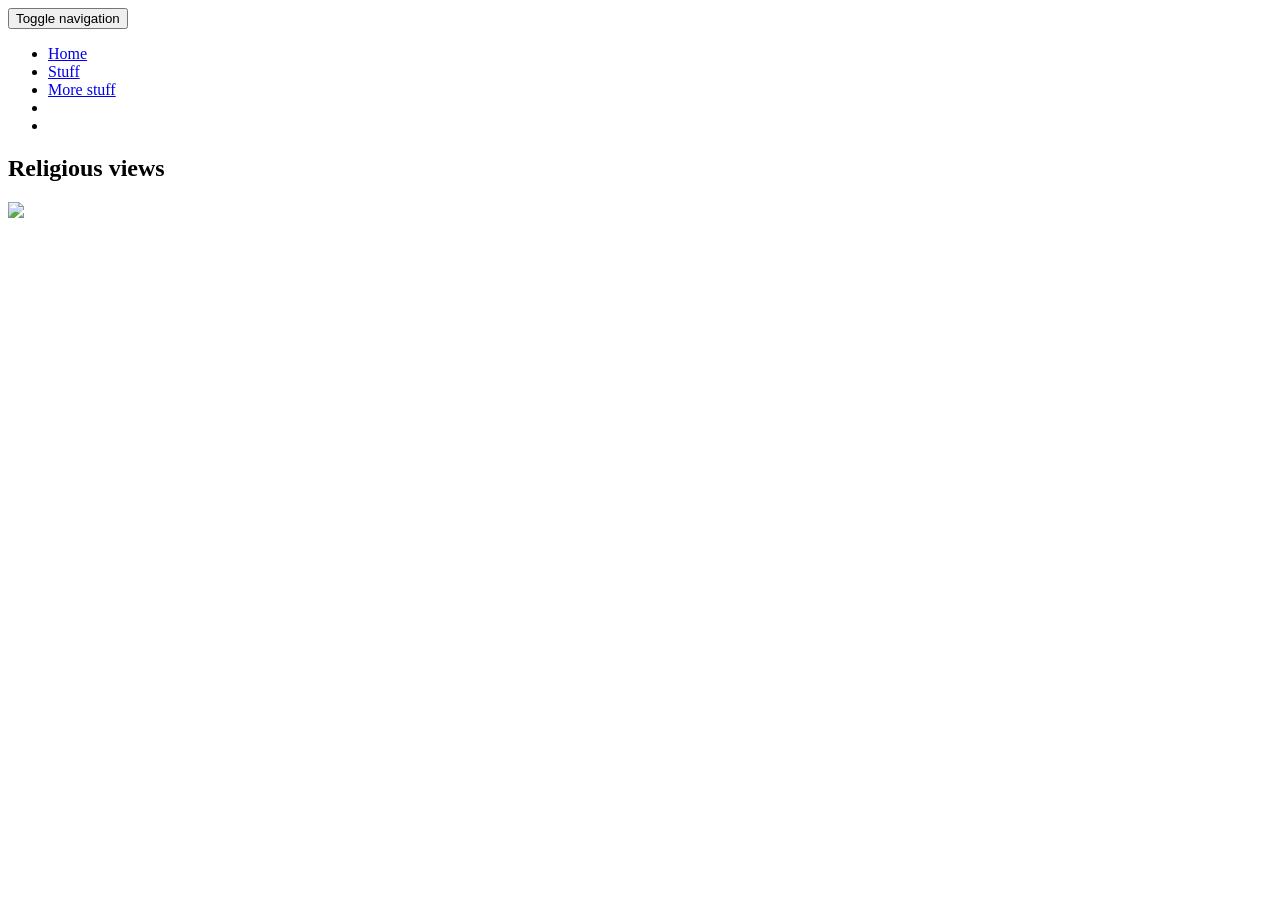
==== religion.html @ 89809159 "k" ====
<!DOCTYPE html>
<html data-bs-theme="light" lang="en">

<head>
    <meta charset="utf-8">
    <meta name="viewport" content="width=device-width, initial-scale=1.0, shrink-to-fit=no">
    <title>Pricing - Brand</title>
    <link rel="stylesheet" href="assets/bootstrap/css/bootstrap.min.css">
    <link rel="stylesheet" href="https://fonts.googleapis.com/css?family=Inter:300italic,400italic,600italic,700italic,800italic,400,300,600,700,800&amp;display=swap">
</head>

<body>
    <nav class="navbar navbar-expand-md sticky-top py-3 navbar-dark" id="mainNav">
        <div class="container"><a class="navbar-brand d-flex align-items-center" href="/"></a><button data-bs-toggle="collapse" class="navbar-toggler" data-bs-target="#navcol-1"><span class="visually-hidden">Toggle navigation</span><span class="navbar-toggler-icon"></span></button>
            <div class="collapse navbar-collapse" id="navcol-1">
                <ul class="navbar-nav mx-auto">
                    <li class="nav-item"><a class="nav-link" href="#Home" data-bs-target="#Home">Home</a></li>
                    <li class="nav-item"><a class="nav-link active" href="#about4">Stuff</a>

<script src="https://code.jquery.com/jquery-3.6.0.min.js"></script>
<script>
  $(function() {
    $('a[href^="#"]').on('click', function(e) {
      e.preventDefault();
      var target = $($(this).attr('href'));
      var offset = target.offset().top - 100; // Adjust this value as needed
      $('html, body').animate({ scrollTop: offset }, 1000, 'linear'); // Change the duration to adjust the scroll speed
    });
  });
</script>


</li>
                    <li class="nav-item"><a class="nav-link active" href="#about2" data-bs-toggle="Section">More stuff</a></li>
                    <li class="nav-item"></li>
                    <li class="nav-item"></li>
                </ul>
            </div>
        </div>
    </nav>
    <section class="py-5">
        <div class="container py-5">
            <div class="row mb-5">
                <div class="col-md-8 col-xl-6 text-center mx-auto">
                    <h2 class="fw-bold">Religious views</h2>
                    <p class="text-muted"><img src="assets/img/clipboard-image-1.png" style="width: 433px;"><br><br><span style="color: rgb(255, 255, 255);">Before I even start, I throw lots of shade to certain religions based on personal experience, studies, history, holy books and current practitioners of said religions. I in NO WAY SHAPE OR FORM MEAN TO OFFEND ANYONE and being part of these religions don't make you guilty of the things people did or do in its name, that said... lets begin.</span><br><br><span style="color: rgb(255, 255, 255); background-color: rgba(45, 44, 56, 0);">Born into a catholic family, I didn't have much choice but to participate in religious events, enrol on a catholic school and generally just live the default catholic life.</span><br><br><span style="color: rgb(255, 255, 255); background-color: rgba(45, 44, 56, 0);">However, I always knew it wasn't for me, at least ever since I had enough braincells to think for myself and question things, not to mention how as a kid when I learned about how christianity expanded in history class, I legit kept asking myself why would people still practice a religion that grew by forcing people to convert and murdered, raped, colonized, etc... all in the name of their God, like hell, I'm panamanian, christianity reached us through the spaniards who colonized us and did all sorts of atrocities&nbsp;here, the same as with the rest of Latin America.</span><br><br><span style="color: rgb(255, 255, 255); background-color: rgba(45, 44, 56, 0);">Soon enough I got into theology, read soooo much about christianity and even more about other religions.&nbsp;After hoping around, judaism clicked with me, specifically reform judaism and conservative judaism, but to not make the tale long, even after going as far as learning a fair share of hebrew and stufying judaism on and of for around 3-4 years, I eventually realized that although current judaism can be quite progressive and uphold the same valued I already had, the atrocities stated in the Torah/Old testament were still there. From saying that if a man rapes a woman, he is obligated marry her and cant divorce her (Deuteronomy 22:28-29) to the approval of slavery in many verses like for example in&nbsp;Exodus 21:7-11, I was sure that despite me liking the jewish way of life, current values, traditions and so much more, this was a huge deal breaker and I didnt want anything to do with this.</span><br><br><span style="color: rgb(255, 255, 255);">Religion is... complicated, it isn't&nbsp;inheritely bad but all throughout history and unsurprisingly even to this day, so much pain and suffering is caused by it. But to be fair its normally islam and christianity that "stain" the general view of religion, since these 2 are the ones that expanded by force and caused wars, a lot of minor religions dont have a violent history but are still put in the same bag.</span><br><br><span style="color: rgb(255, 255, 255);">A "funny" example I always take with me is that in Islam, similar to the other Abrahamic&nbsp;religions, homosexuality is considered a sin, and to this day LGBT+ individuals have to fear for their lives in muslim countries due to laws that would get them a prison or death sentence just for existing... Ah, but prophet Muhammad had 12 wifes, one of which was a child he married when she was just 6 years old and he was 53. So really, I now ask you dear reader... in what world does it make sense to practice a religion where the most important figure married a literal child whilst also saying that 2 consenting adults getting together is wrong and should be punished...? I think even the most homophobic, ignorant and bigoted person on this planet can agree that pedophilia is 100 times "worse" than homosexuality.&nbsp;</span><br><br><span style="color: rgb(255, 255, 255);">Anyways, what about currently? Well... I'm&nbsp;a proud agnostic theist that still loves theology and has no plans on coming near organized religion ever again! I deeply believe that some sort of higher power exists or existed, even if they just created the first atom and&nbsp;disappeared.</span><br><br></p>
                </div>
            </div>
        </div>
    </section>
    <footer class="bg-dark"></footer>
    <script src="assets/bootstrap/js/bootstrap.min.js"></script>
    <script src="assets/js/bs-init.js"></script>
    <script src="assets/js/bold-and-dark.js"></script>
    <script src="assets/js/Scroll-To-scroll-down.js"></script>
</body>

</html>
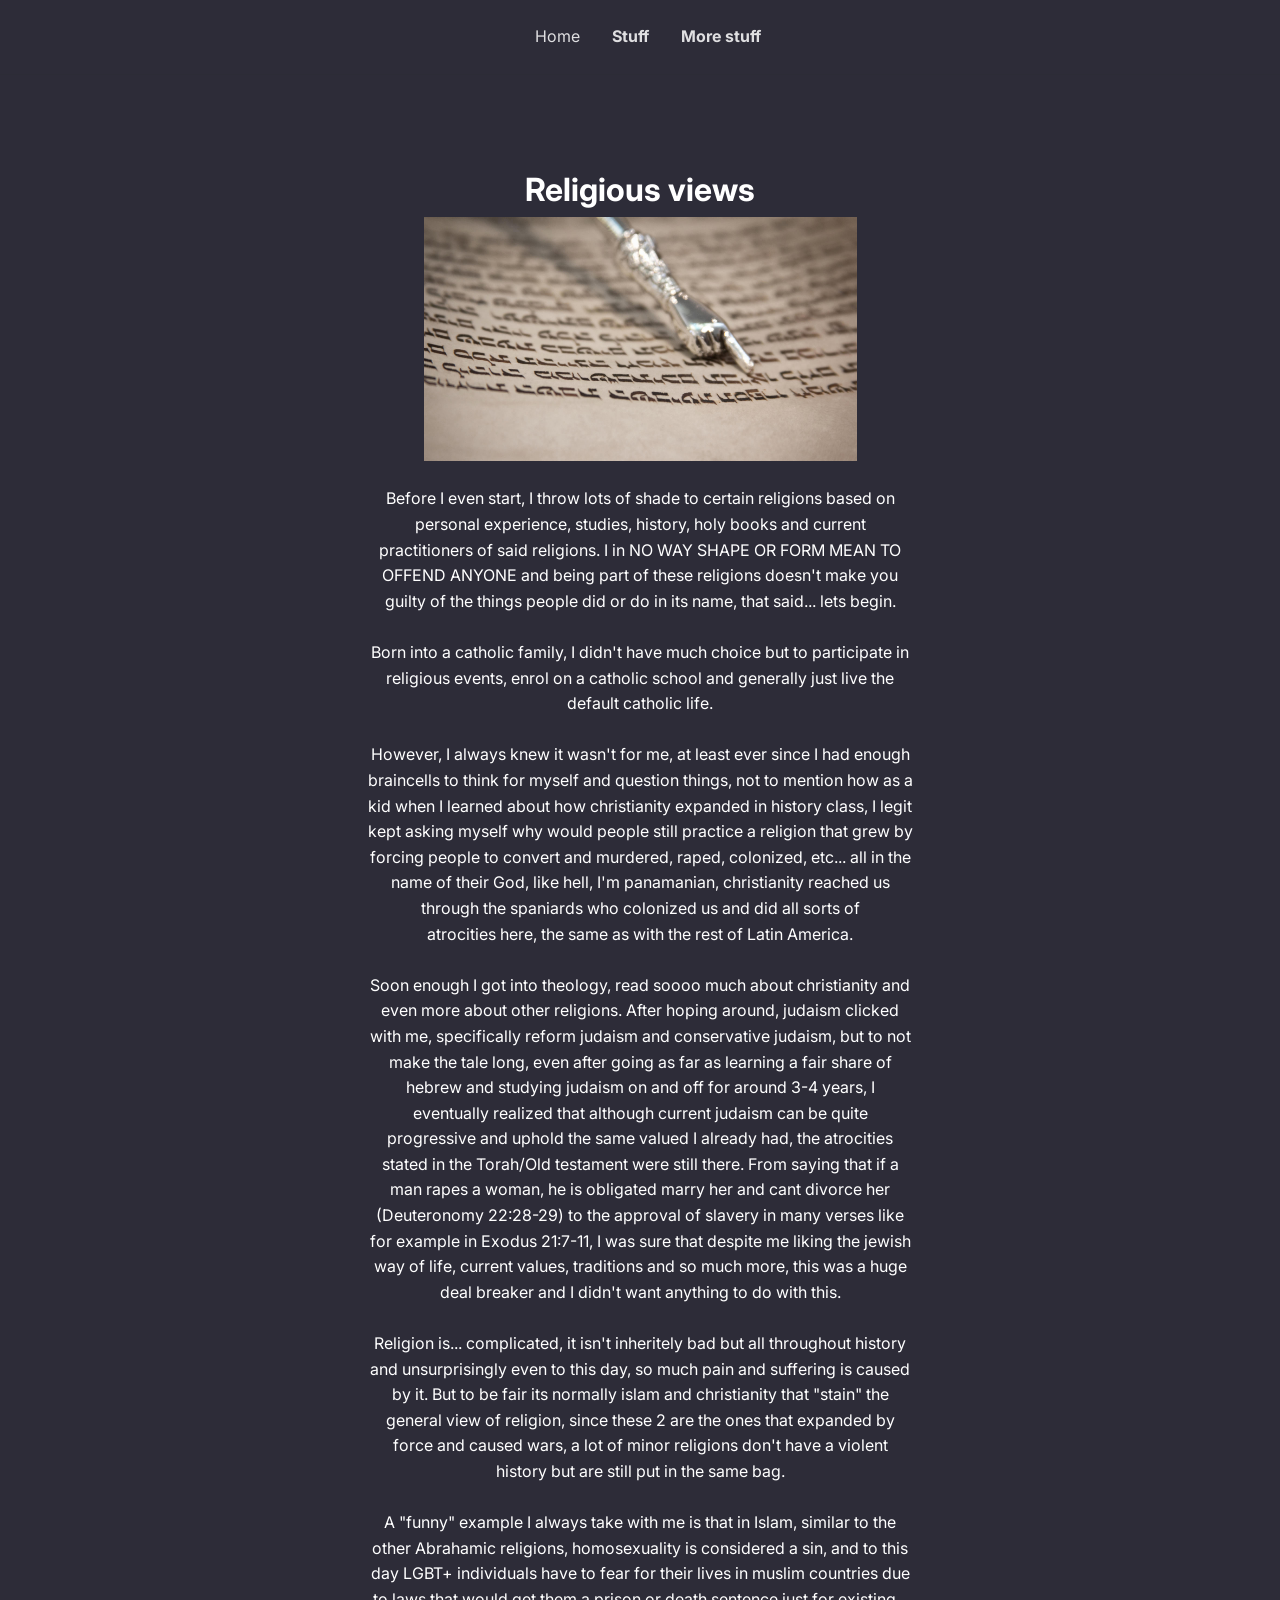
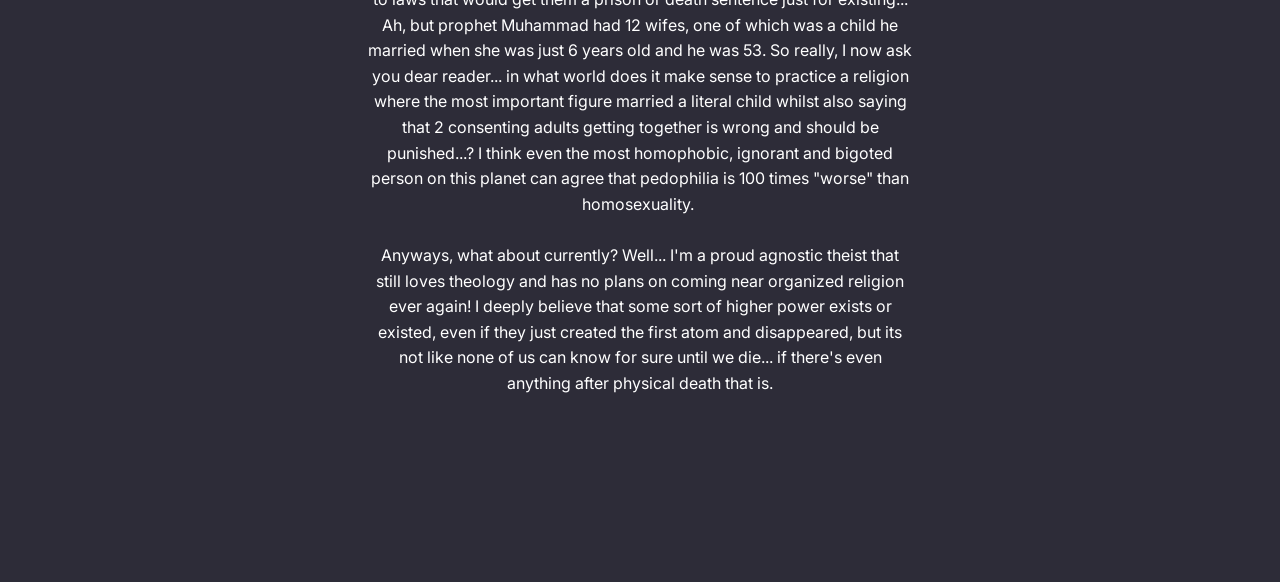
==== commit 9d8f00de: "lll" ====
--- a/religion.html
+++ b/religion.html
@@ -43,7 +43,7 @@
             <div class="row mb-5">
                 <div class="col-md-8 col-xl-6 text-center mx-auto">
                     <h2 class="fw-bold">Religious views</h2>
-                    <p class="text-muted"><img src="assets/img/clipboard-image-1.png" style="width: 433px;"><br><br><span style="color: rgb(255, 255, 255);">Before I even start, I throw lots of shade to certain religions based on personal experience, studies, history, holy books and current practitioners of said religions. I in NO WAY SHAPE OR FORM MEAN TO OFFEND ANYONE and being part of these religions don't make you guilty of the things people did or do in its name, that said... lets begin.</span><br><br><span style="color: rgb(255, 255, 255); background-color: rgba(45, 44, 56, 0);">Born into a catholic family, I didn't have much choice but to participate in religious events, enrol on a catholic school and generally just live the default catholic life.</span><br><br><span style="color: rgb(255, 255, 255); background-color: rgba(45, 44, 56, 0);">However, I always knew it wasn't for me, at least ever since I had enough braincells to think for myself and question things, not to mention how as a kid when I learned about how christianity expanded in history class, I legit kept asking myself why would people still practice a religion that grew by forcing people to convert and murdered, raped, colonized, etc... all in the name of their God, like hell, I'm panamanian, christianity reached us through the spaniards who colonized us and did all sorts of atrocities&nbsp;here, the same as with the rest of Latin America.</span><br><br><span style="color: rgb(255, 255, 255); background-color: rgba(45, 44, 56, 0);">Soon enough I got into theology, read soooo much about christianity and even more about other religions.&nbsp;After hoping around, judaism clicked with me, specifically reform judaism and conservative judaism, but to not make the tale long, even after going as far as learning a fair share of hebrew and stufying judaism on and of for around 3-4 years, I eventually realized that although current judaism can be quite progressive and uphold the same valued I already had, the atrocities stated in the Torah/Old testament were still there. From saying that if a man rapes a woman, he is obligated marry her and cant divorce her (Deuteronomy 22:28-29) to the approval of slavery in many verses like for example in&nbsp;Exodus 21:7-11, I was sure that despite me liking the jewish way of life, current values, traditions and so much more, this was a huge deal breaker and I didnt want anything to do with this.</span><br><br><span style="color: rgb(255, 255, 255);">Religion is... complicated, it isn't&nbsp;inheritely bad but all throughout history and unsurprisingly even to this day, so much pain and suffering is caused by it. But to be fair its normally islam and christianity that "stain" the general view of religion, since these 2 are the ones that expanded by force and caused wars, a lot of minor religions dont have a violent history but are still put in the same bag.</span><br><br><span style="color: rgb(255, 255, 255);">A "funny" example I always take with me is that in Islam, similar to the other Abrahamic&nbsp;religions, homosexuality is considered a sin, and to this day LGBT+ individuals have to fear for their lives in muslim countries due to laws that would get them a prison or death sentence just for existing... Ah, but prophet Muhammad had 12 wifes, one of which was a child he married when she was just 6 years old and he was 53. So really, I now ask you dear reader... in what world does it make sense to practice a religion where the most important figure married a literal child whilst also saying that 2 consenting adults getting together is wrong and should be punished...? I think even the most homophobic, ignorant and bigoted person on this planet can agree that pedophilia is 100 times "worse" than homosexuality.&nbsp;</span><br><br><span style="color: rgb(255, 255, 255);">Anyways, what about currently? Well... I'm&nbsp;a proud agnostic theist that still loves theology and has no plans on coming near organized religion ever again! I deeply believe that some sort of higher power exists or existed, even if they just created the first atom and&nbsp;disappeared.</span><br><br></p>
+                    <p class="text-muted"><img src="assets/img/clipboard-image-1.png" style="width: 433px;"><br><br><span style="color: rgb(255, 255, 255);">Before I even start, I throw lots of shade to certain religions based on personal experience, studies, history, holy books and current practitioners of said religions. I in NO WAY SHAPE OR FORM MEAN TO OFFEND ANYONE and being part of these religions doesn't make you guilty of the things people did or do in its name, that said... lets begin.</span><br><br><span style="color: rgb(255, 255, 255); background-color: rgba(45, 44, 56, 0);">Born into a catholic family, I didn't have much choice but to participate in religious events, enrol on a catholic school and generally just live the default catholic life.</span><br><br><span style="color: rgb(255, 255, 255); background-color: rgba(45, 44, 56, 0);">However, I always knew it wasn't for me, at least ever since I had enough braincells to think for myself and question things, not to mention how as a kid when I learned about how christianity expanded in history class, I legit kept asking myself why would people still practice a religion that grew by forcing people to convert and murdered, raped, colonized, etc... all in the name of their God, like hell, I'm panamanian, christianity reached us through the spaniards who colonized us and did all sorts of atrocities&nbsp;here, the same as with the rest of Latin America.</span><br><br><span style="color: rgb(255, 255, 255); background-color: rgba(45, 44, 56, 0);">Soon enough I got into theology, read soooo much about christianity and even more about other religions.&nbsp;After hoping around, judaism clicked with me, specifically reform judaism and conservative judaism, but to not make the tale long, even after going as far as learning a fair share of hebrew and studying judaism on and off for around 3-4 years, I eventually realized that although current judaism can be quite progressive and uphold the same valued I already had, the atrocities stated in the Torah/Old testament were still there. From saying that if a man rapes a woman, he is obligated marry her and cant divorce her (Deuteronomy 22:28-29) to the approval of slavery in many verses like for example in&nbsp;Exodus 21:7-11, I was sure that despite me liking the jewish way of life, current values, traditions and so much more, this was a huge deal breaker and I didn't&nbsp;want anything to do with this.</span><br><br><span style="color: rgb(255, 255, 255);">Religion is... complicated, it isn't&nbsp;inheritely bad but all throughout history and unsurprisingly even to this day, so much pain and suffering is caused by it. But to be fair its normally islam and christianity that "stain" the general view of religion, since these 2 are the ones that expanded by force and caused wars, a lot of minor religions don't&nbsp;have a violent history but are still put in the same bag.</span><br><br><span style="color: rgb(255, 255, 255);">A "funny" example I always take with me is that in Islam, similar to the other Abrahamic&nbsp;religions, homosexuality is considered a sin, and to this day LGBT+ individuals have to fear for their lives in muslim countries due to laws that would get them a prison or death sentence just for existing... Ah, but prophet Muhammad had 12 wifes, one of which was a child he married when she was just 6 years old and he was 53. So really, I now ask you dear reader... in what world does it make sense to practice a religion where the most important figure married a literal child whilst also saying that 2 consenting adults getting together is wrong and should be punished...? I think even the most homophobic, ignorant and bigoted person on this planet can agree that pedophilia is 100 times "worse" than homosexuality.&nbsp;</span><br><br><span style="color: rgb(255, 255, 255);">Anyways, what about currently? Well... I'm&nbsp;a proud agnostic theist that still loves theology and has no plans on coming near organized religion ever again! I deeply believe that some sort of higher power exists or existed, even if they just created the first atom and&nbsp;disappeared, but its not like none of us can know for sure until we die... if there's even anything after physical&nbsp;death that is.</span><br><br></p>
                 </div>
             </div>
         </div>
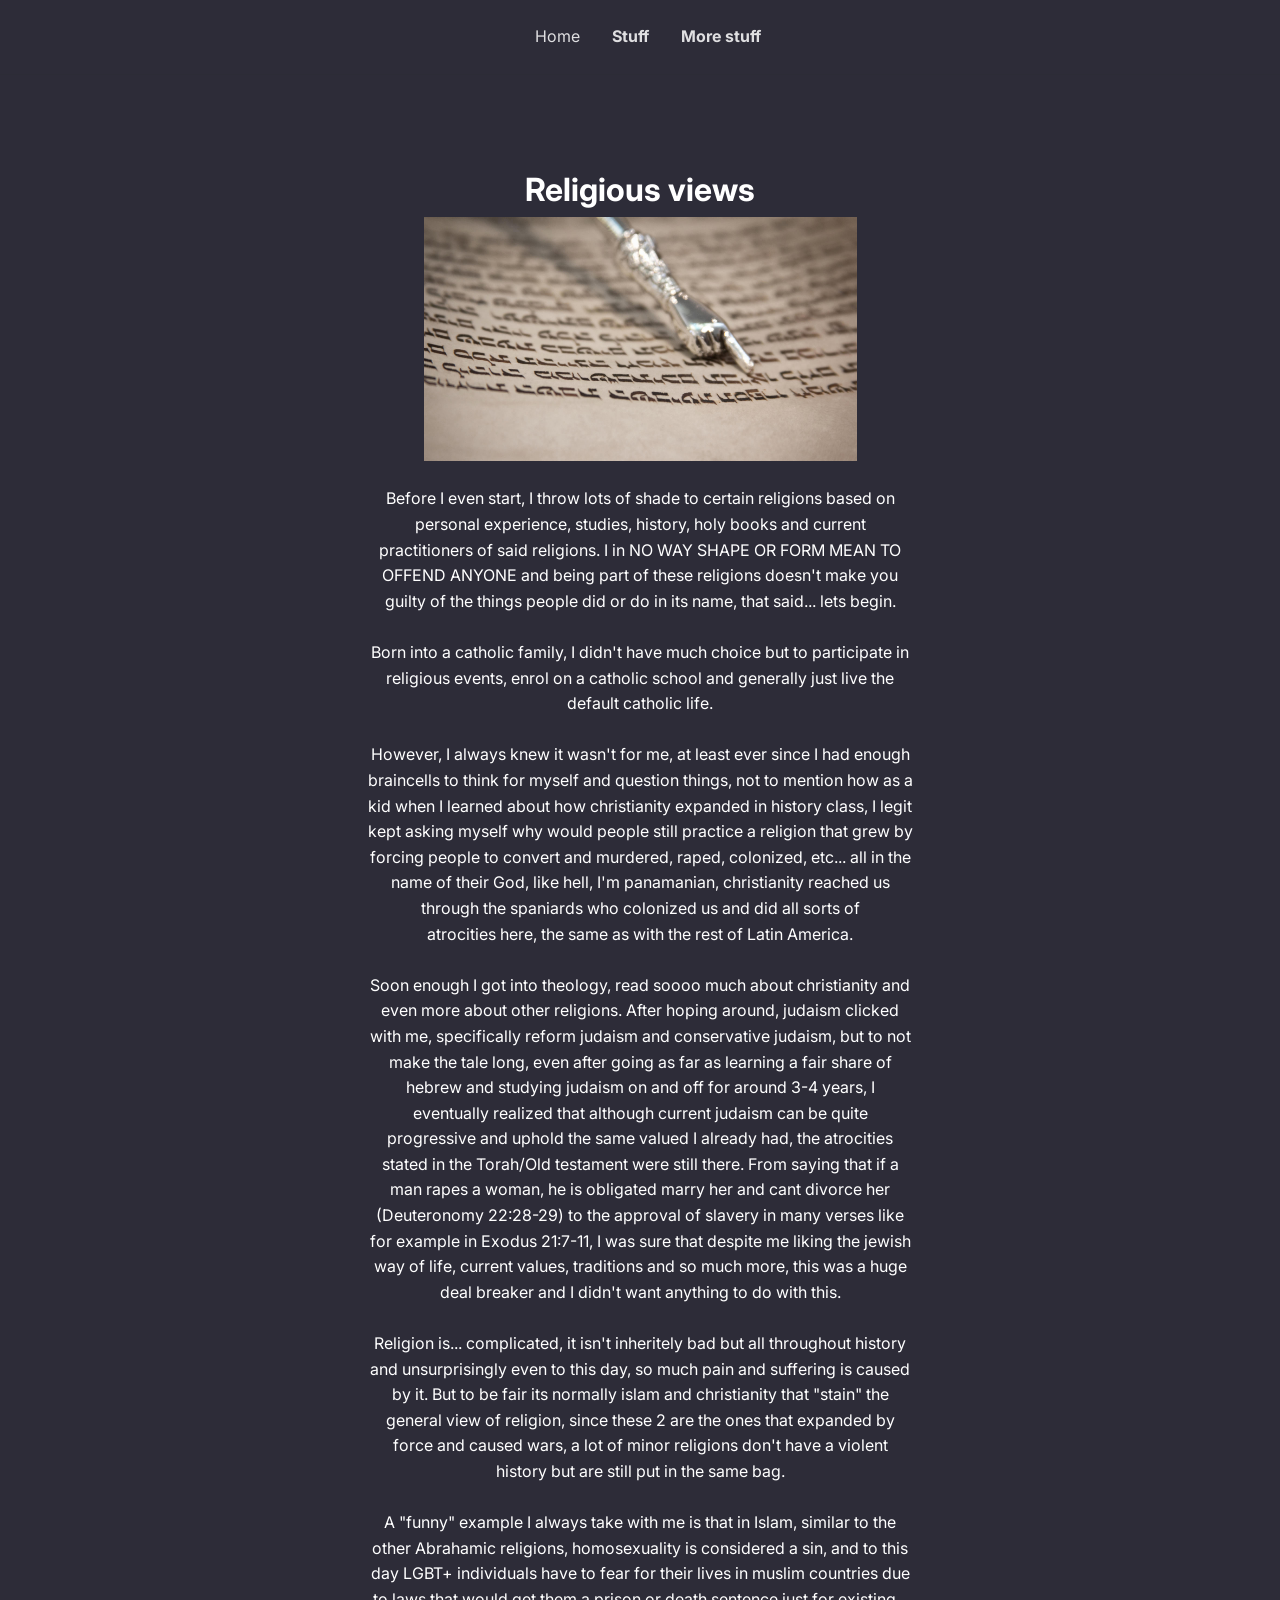
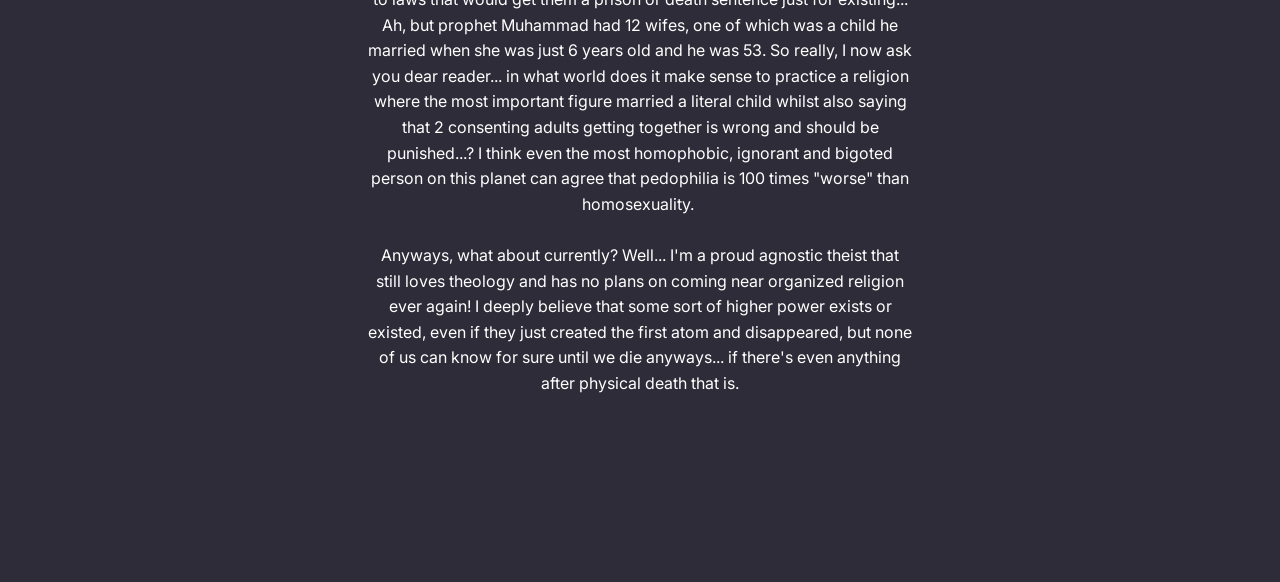
==== commit f4319545: "hh" ====
--- a/religion.html
+++ b/religion.html
@@ -43,7 +43,7 @@
             <div class="row mb-5">
                 <div class="col-md-8 col-xl-6 text-center mx-auto">
                     <h2 class="fw-bold">Religious views</h2>
-                    <p class="text-muted"><img src="assets/img/clipboard-image-1.png" style="width: 433px;"><br><br><span style="color: rgb(255, 255, 255);">Before I even start, I throw lots of shade to certain religions based on personal experience, studies, history, holy books and current practitioners of said religions. I in NO WAY SHAPE OR FORM MEAN TO OFFEND ANYONE and being part of these religions doesn't make you guilty of the things people did or do in its name, that said... lets begin.</span><br><br><span style="color: rgb(255, 255, 255); background-color: rgba(45, 44, 56, 0);">Born into a catholic family, I didn't have much choice but to participate in religious events, enrol on a catholic school and generally just live the default catholic life.</span><br><br><span style="color: rgb(255, 255, 255); background-color: rgba(45, 44, 56, 0);">However, I always knew it wasn't for me, at least ever since I had enough braincells to think for myself and question things, not to mention how as a kid when I learned about how christianity expanded in history class, I legit kept asking myself why would people still practice a religion that grew by forcing people to convert and murdered, raped, colonized, etc... all in the name of their God, like hell, I'm panamanian, christianity reached us through the spaniards who colonized us and did all sorts of atrocities&nbsp;here, the same as with the rest of Latin America.</span><br><br><span style="color: rgb(255, 255, 255); background-color: rgba(45, 44, 56, 0);">Soon enough I got into theology, read soooo much about christianity and even more about other religions.&nbsp;After hoping around, judaism clicked with me, specifically reform judaism and conservative judaism, but to not make the tale long, even after going as far as learning a fair share of hebrew and studying judaism on and off for around 3-4 years, I eventually realized that although current judaism can be quite progressive and uphold the same valued I already had, the atrocities stated in the Torah/Old testament were still there. From saying that if a man rapes a woman, he is obligated marry her and cant divorce her (Deuteronomy 22:28-29) to the approval of slavery in many verses like for example in&nbsp;Exodus 21:7-11, I was sure that despite me liking the jewish way of life, current values, traditions and so much more, this was a huge deal breaker and I didn't&nbsp;want anything to do with this.</span><br><br><span style="color: rgb(255, 255, 255);">Religion is... complicated, it isn't&nbsp;inheritely bad but all throughout history and unsurprisingly even to this day, so much pain and suffering is caused by it. But to be fair its normally islam and christianity that "stain" the general view of religion, since these 2 are the ones that expanded by force and caused wars, a lot of minor religions don't&nbsp;have a violent history but are still put in the same bag.</span><br><br><span style="color: rgb(255, 255, 255);">A "funny" example I always take with me is that in Islam, similar to the other Abrahamic&nbsp;religions, homosexuality is considered a sin, and to this day LGBT+ individuals have to fear for their lives in muslim countries due to laws that would get them a prison or death sentence just for existing... Ah, but prophet Muhammad had 12 wifes, one of which was a child he married when she was just 6 years old and he was 53. So really, I now ask you dear reader... in what world does it make sense to practice a religion where the most important figure married a literal child whilst also saying that 2 consenting adults getting together is wrong and should be punished...? I think even the most homophobic, ignorant and bigoted person on this planet can agree that pedophilia is 100 times "worse" than homosexuality.&nbsp;</span><br><br><span style="color: rgb(255, 255, 255);">Anyways, what about currently? Well... I'm&nbsp;a proud agnostic theist that still loves theology and has no plans on coming near organized religion ever again! I deeply believe that some sort of higher power exists or existed, even if they just created the first atom and&nbsp;disappeared, but its not like none of us can know for sure until we die... if there's even anything after physical&nbsp;death that is.</span><br><br></p>
+                    <p class="text-muted"><img src="assets/img/clipboard-image-1.png" style="width: 433px;"><br><br><span style="color: rgb(255, 255, 255);">Before I even start, I throw lots of shade to certain religions based on personal experience, studies, history, holy books and current practitioners of said religions. I in NO WAY SHAPE OR FORM MEAN TO OFFEND ANYONE and being part of these religions doesn't make you guilty of the things people did or do in its name, that said... lets begin.</span><br><br><span style="color: rgb(255, 255, 255); background-color: rgba(45, 44, 56, 0);">Born into a catholic family, I didn't have much choice but to participate in religious events, enrol on a catholic school and generally just live the default catholic life.</span><br><br><span style="color: rgb(255, 255, 255); background-color: rgba(45, 44, 56, 0);">However, I always knew it wasn't for me, at least ever since I had enough braincells to think for myself and question things, not to mention how as a kid when I learned about how christianity expanded in history class, I legit kept asking myself why would people still practice a religion that grew by forcing people to convert and murdered, raped, colonized, etc... all in the name of their God, like hell, I'm panamanian, christianity reached us through the spaniards who colonized us and did all sorts of atrocities&nbsp;here, the same as with the rest of Latin America.</span><br><br><span style="color: rgb(255, 255, 255); background-color: rgba(45, 44, 56, 0);">Soon enough I got into theology, read soooo much about christianity and even more about other religions.&nbsp;After hoping around, judaism clicked with me, specifically reform judaism and conservative judaism, but to not make the tale long, even after going as far as learning a fair share of hebrew and studying judaism on and off for around 3-4 years, I eventually realized that although current judaism can be quite progressive and uphold the same valued I already had, the atrocities stated in the Torah/Old testament were still there. From saying that if a man rapes a woman, he is obligated marry her and cant divorce her (Deuteronomy 22:28-29) to the approval of slavery in many verses like for example in&nbsp;Exodus 21:7-11, I was sure that despite me liking the jewish way of life, current values, traditions and so much more, this was a huge deal breaker and I didn't&nbsp;want anything to do with this.</span><br><br><span style="color: rgb(255, 255, 255);">Religion is... complicated, it isn't&nbsp;inheritely bad but all throughout history and unsurprisingly even to this day, so much pain and suffering is caused by it. But to be fair its normally islam and christianity that "stain" the general view of religion, since these 2 are the ones that expanded by force and caused wars, a lot of minor religions don't&nbsp;have a violent history but are still put in the same bag.</span><br><br><span style="color: rgb(255, 255, 255);">A "funny" example I always take with me is that in Islam, similar to the other Abrahamic&nbsp;religions, homosexuality is considered a sin, and to this day LGBT+ individuals have to fear for their lives in muslim countries due to laws that would get them a prison or death sentence just for existing... Ah, but prophet Muhammad had 12 wifes, one of which was a child he married when she was just 6 years old and he was 53. So really, I now ask you dear reader... in what world does it make sense to practice a religion where the most important figure married a literal child whilst also saying that 2 consenting adults getting together is wrong and should be punished...? I think even the most homophobic, ignorant and bigoted person on this planet can agree that pedophilia is 100 times "worse" than homosexuality.&nbsp;</span><br><br><span style="color: rgb(255, 255, 255);">Anyways, what about currently? Well... I'm&nbsp;a proud agnostic theist that still loves theology and has no plans on coming near organized religion ever again! I deeply believe that some sort of higher power exists or existed, even if they just created the first atom and&nbsp;disappeared, but none of us can know for sure until we die anyways... if there's even anything after physical&nbsp;death that is.</span><br><br></p>
                 </div>
             </div>
         </div>
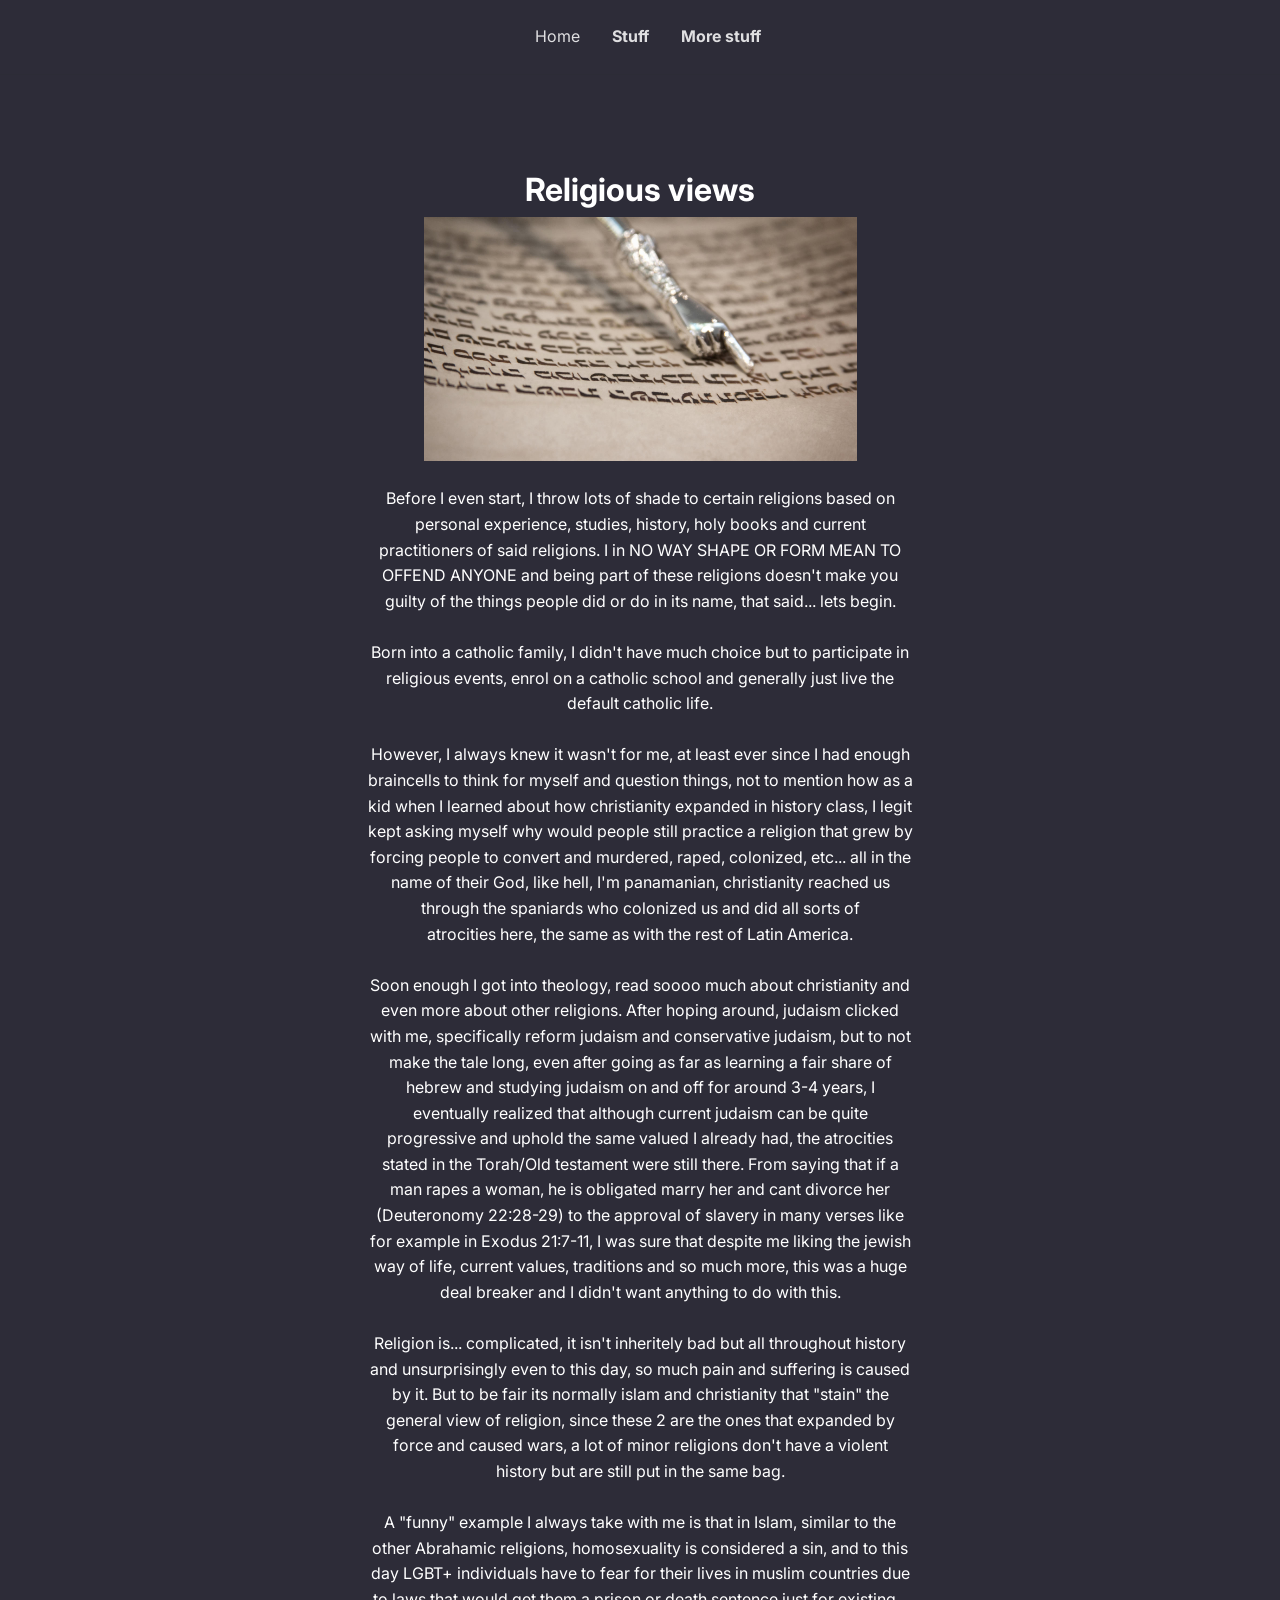
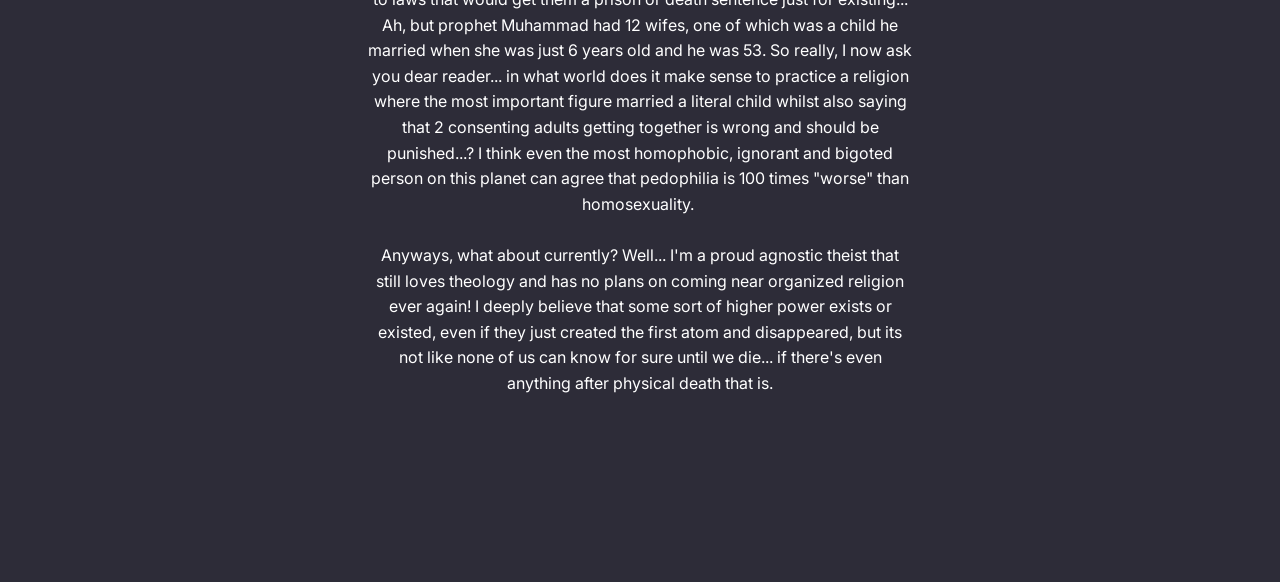
==== commit dd4b7614: "ggg" ====
--- a/religion.html
+++ b/religion.html
@@ -43,7 +43,7 @@
             <div class="row mb-5">
                 <div class="col-md-8 col-xl-6 text-center mx-auto">
                     <h2 class="fw-bold">Religious views</h2>
-                    <p class="text-muted"><img src="assets/img/clipboard-image-1.png" style="width: 433px;"><br><br><span style="color: rgb(255, 255, 255);">Before I even start, I throw lots of shade to certain religions based on personal experience, studies, history, holy books and current practitioners of said religions. I in NO WAY SHAPE OR FORM MEAN TO OFFEND ANYONE and being part of these religions doesn't make you guilty of the things people did or do in its name, that said... lets begin.</span><br><br><span style="color: rgb(255, 255, 255); background-color: rgba(45, 44, 56, 0);">Born into a catholic family, I didn't have much choice but to participate in religious events, enrol on a catholic school and generally just live the default catholic life.</span><br><br><span style="color: rgb(255, 255, 255); background-color: rgba(45, 44, 56, 0);">However, I always knew it wasn't for me, at least ever since I had enough braincells to think for myself and question things, not to mention how as a kid when I learned about how christianity expanded in history class, I legit kept asking myself why would people still practice a religion that grew by forcing people to convert and murdered, raped, colonized, etc... all in the name of their God, like hell, I'm panamanian, christianity reached us through the spaniards who colonized us and did all sorts of atrocities&nbsp;here, the same as with the rest of Latin America.</span><br><br><span style="color: rgb(255, 255, 255); background-color: rgba(45, 44, 56, 0);">Soon enough I got into theology, read soooo much about christianity and even more about other religions.&nbsp;After hoping around, judaism clicked with me, specifically reform judaism and conservative judaism, but to not make the tale long, even after going as far as learning a fair share of hebrew and studying judaism on and off for around 3-4 years, I eventually realized that although current judaism can be quite progressive and uphold the same valued I already had, the atrocities stated in the Torah/Old testament were still there. From saying that if a man rapes a woman, he is obligated marry her and cant divorce her (Deuteronomy 22:28-29) to the approval of slavery in many verses like for example in&nbsp;Exodus 21:7-11, I was sure that despite me liking the jewish way of life, current values, traditions and so much more, this was a huge deal breaker and I didn't&nbsp;want anything to do with this.</span><br><br><span style="color: rgb(255, 255, 255);">Religion is... complicated, it isn't&nbsp;inheritely bad but all throughout history and unsurprisingly even to this day, so much pain and suffering is caused by it. But to be fair its normally islam and christianity that "stain" the general view of religion, since these 2 are the ones that expanded by force and caused wars, a lot of minor religions don't&nbsp;have a violent history but are still put in the same bag.</span><br><br><span style="color: rgb(255, 255, 255);">A "funny" example I always take with me is that in Islam, similar to the other Abrahamic&nbsp;religions, homosexuality is considered a sin, and to this day LGBT+ individuals have to fear for their lives in muslim countries due to laws that would get them a prison or death sentence just for existing... Ah, but prophet Muhammad had 12 wifes, one of which was a child he married when she was just 6 years old and he was 53. So really, I now ask you dear reader... in what world does it make sense to practice a religion where the most important figure married a literal child whilst also saying that 2 consenting adults getting together is wrong and should be punished...? I think even the most homophobic, ignorant and bigoted person on this planet can agree that pedophilia is 100 times "worse" than homosexuality.&nbsp;</span><br><br><span style="color: rgb(255, 255, 255);">Anyways, what about currently? Well... I'm&nbsp;a proud agnostic theist that still loves theology and has no plans on coming near organized religion ever again! I deeply believe that some sort of higher power exists or existed, even if they just created the first atom and&nbsp;disappeared, but none of us can know for sure until we die anyways... if there's even anything after physical&nbsp;death that is.</span><br><br></p>
+                    <p class="text-muted"><img src="assets/img/clipboard-image-1.png" style="width: 433px;"><br><br><span style="color: rgb(255, 255, 255);">Before I even start, I throw lots of shade to certain religions based on personal experience, studies, history, holy books and current practitioners of said religions. I in NO WAY SHAPE OR FORM MEAN TO OFFEND ANYONE and being part of these religions doesn't make you guilty of the things people did or do in its name, that said... lets begin.</span><br><br><span style="color: rgb(255, 255, 255); background-color: rgba(45, 44, 56, 0);">Born into a catholic family, I didn't have much choice but to participate in religious events, enrol on a catholic school and generally just live the default catholic life.</span><br><br><span style="color: rgb(255, 255, 255); background-color: rgba(45, 44, 56, 0);">However, I always knew it wasn't for me, at least ever since I had enough braincells to think for myself and question things, not to mention how as a kid when I learned about how christianity expanded in history class, I legit kept asking myself why would people still practice a religion that grew by forcing people to convert and murdered, raped, colonized, etc... all in the name of their God, like hell, I'm panamanian, christianity reached us through the spaniards who colonized us and did all sorts of atrocities&nbsp;here, the same as with the rest of Latin America.</span><br><br><span style="color: rgb(255, 255, 255); background-color: rgba(45, 44, 56, 0);">Soon enough I got into theology, read soooo much about christianity and even more about other religions.&nbsp;After hoping around, judaism clicked with me, specifically reform judaism and conservative judaism, but to not make the tale long, even after going as far as learning a fair share of hebrew and studying judaism on and off for around 3-4 years, I eventually realized that although current judaism can be quite progressive and uphold the same valued I already had, the atrocities stated in the Torah/Old testament were still there. From saying that if a man rapes a woman, he is obligated marry her and cant divorce her (Deuteronomy 22:28-29) to the approval of slavery in many verses like for example in&nbsp;Exodus 21:7-11, I was sure that despite me liking the jewish way of life, current values, traditions and so much more, this was a huge deal breaker and I didn't&nbsp;want anything to do with this.</span><br><br><span style="color: rgb(255, 255, 255);">Religion is... complicated, it isn't&nbsp;inheritely bad but all throughout history and unsurprisingly even to this day, so much pain and suffering is caused by it. But to be fair its normally islam and christianity that "stain" the general view of religion, since these 2 are the ones that expanded by force and caused wars, a lot of minor religions don't&nbsp;have a violent history but are still put in the same bag.</span><br><br><span style="color: rgb(255, 255, 255);">A "funny" example I always take with me is that in Islam, similar to the other Abrahamic&nbsp;religions, homosexuality is considered a sin, and to this day LGBT+ individuals have to fear for their lives in muslim countries due to laws that would get them a prison or death sentence just for existing... Ah, but prophet Muhammad had 12 wifes, one of which was a child he married when she was just 6 years old and he was 53. So really, I now ask you dear reader... in what world does it make sense to practice a religion where the most important figure married a literal child whilst also saying that 2 consenting adults getting together is wrong and should be punished...? I think even the most homophobic, ignorant and bigoted person on this planet can agree that pedophilia is 100 times "worse" than homosexuality.&nbsp;</span><br><br><span style="color: rgb(255, 255, 255);">Anyways, what about currently? Well... I'm&nbsp;a proud agnostic theist that still loves theology and has no plans on coming near organized religion ever again! I deeply believe that some sort of higher power exists or existed, even if they just created the first atom and&nbsp;disappeared, but its not like none of us can know for sure until we die... if there's even anything after physical&nbsp;death that is.</span><br><br></p>
                 </div>
             </div>
         </div>
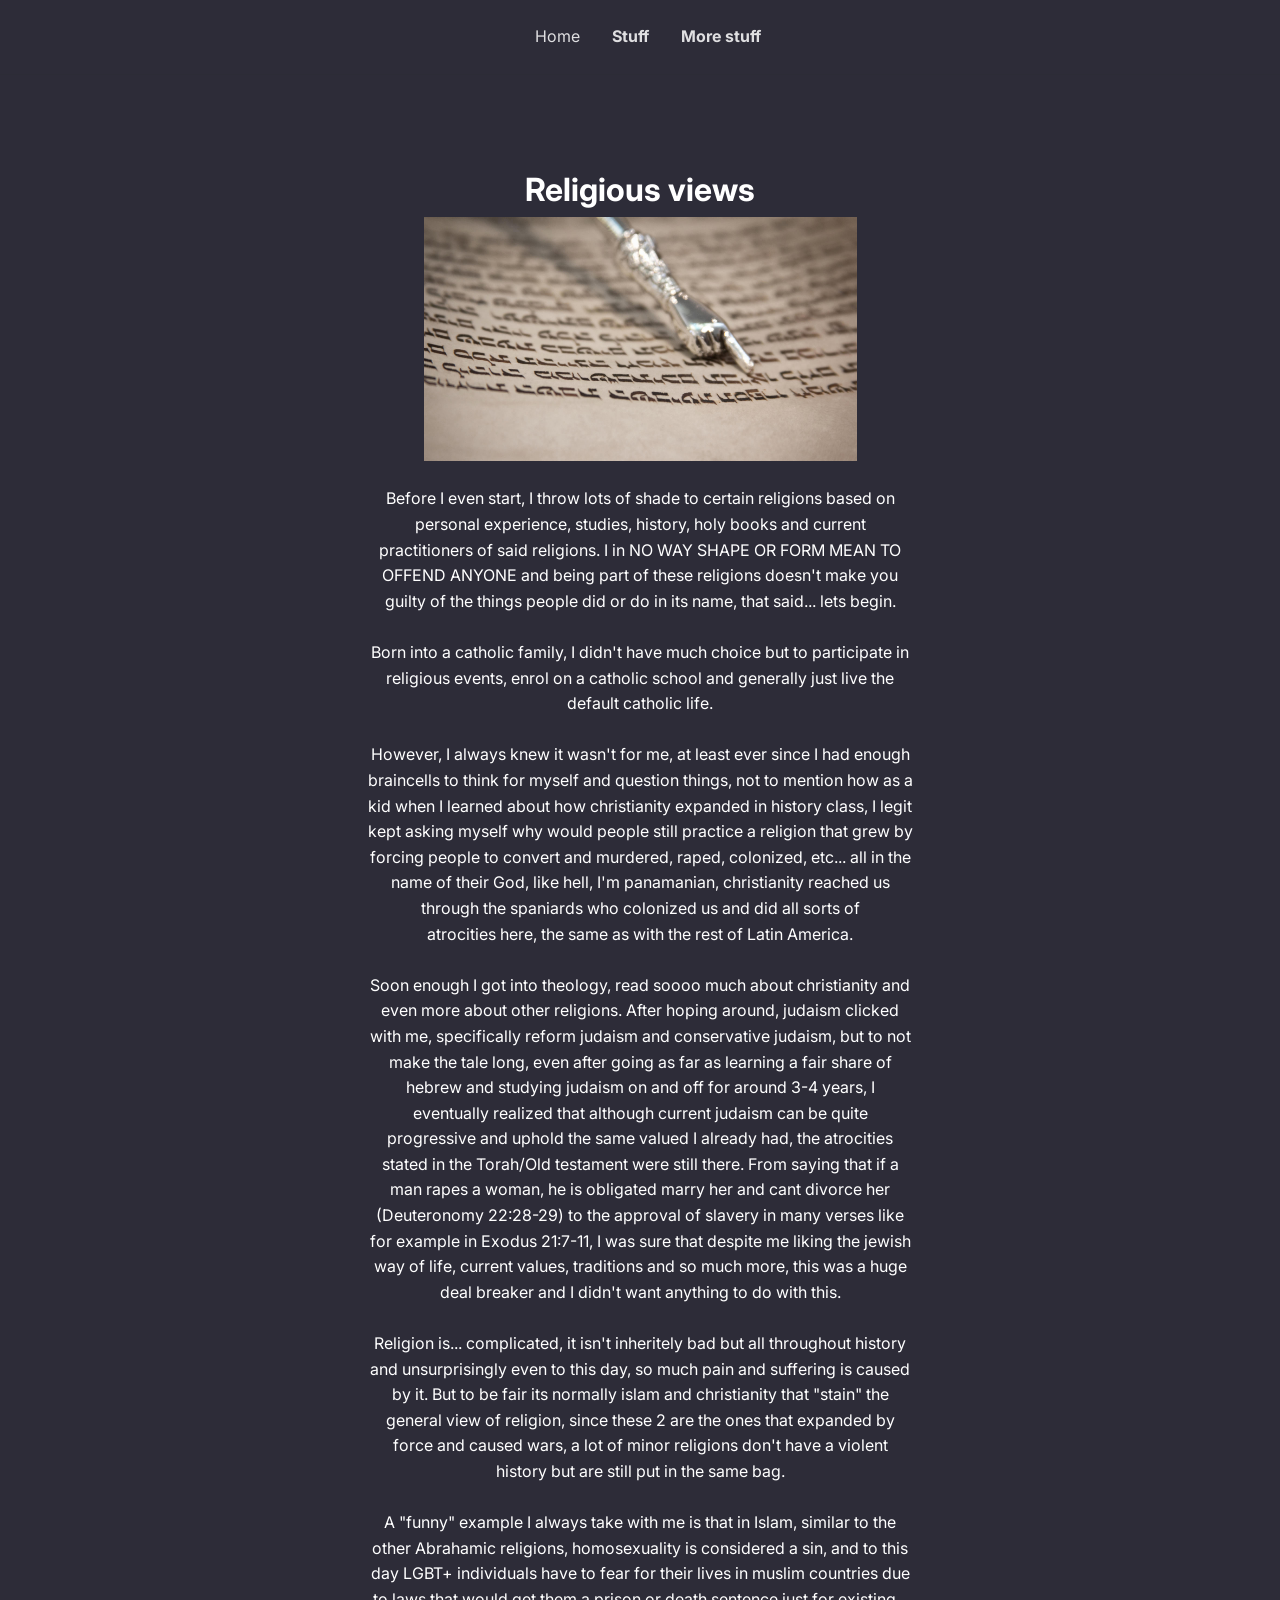
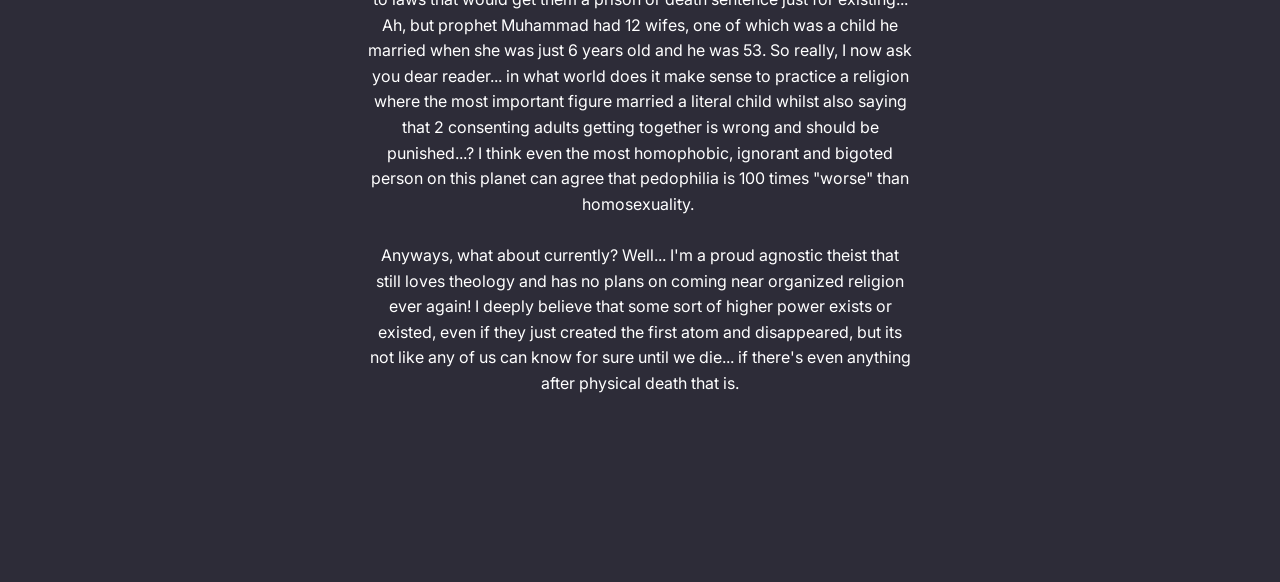
==== commit fd201887: "Update religion.html" ====
--- a/religion.html
+++ b/religion.html
@@ -43,7 +43,7 @@
             <div class="row mb-5">
                 <div class="col-md-8 col-xl-6 text-center mx-auto">
                     <h2 class="fw-bold">Religious views</h2>
-                    <p class="text-muted"><img src="assets/img/clipboard-image-1.png" style="width: 433px;"><br><br><span style="color: rgb(255, 255, 255);">Before I even start, I throw lots of shade to certain religions based on personal experience, studies, history, holy books and current practitioners of said religions. I in NO WAY SHAPE OR FORM MEAN TO OFFEND ANYONE and being part of these religions doesn't make you guilty of the things people did or do in its name, that said... lets begin.</span><br><br><span style="color: rgb(255, 255, 255); background-color: rgba(45, 44, 56, 0);">Born into a catholic family, I didn't have much choice but to participate in religious events, enrol on a catholic school and generally just live the default catholic life.</span><br><br><span style="color: rgb(255, 255, 255); background-color: rgba(45, 44, 56, 0);">However, I always knew it wasn't for me, at least ever since I had enough braincells to think for myself and question things, not to mention how as a kid when I learned about how christianity expanded in history class, I legit kept asking myself why would people still practice a religion that grew by forcing people to convert and murdered, raped, colonized, etc... all in the name of their God, like hell, I'm panamanian, christianity reached us through the spaniards who colonized us and did all sorts of atrocities&nbsp;here, the same as with the rest of Latin America.</span><br><br><span style="color: rgb(255, 255, 255); background-color: rgba(45, 44, 56, 0);">Soon enough I got into theology, read soooo much about christianity and even more about other religions.&nbsp;After hoping around, judaism clicked with me, specifically reform judaism and conservative judaism, but to not make the tale long, even after going as far as learning a fair share of hebrew and studying judaism on and off for around 3-4 years, I eventually realized that although current judaism can be quite progressive and uphold the same valued I already had, the atrocities stated in the Torah/Old testament were still there. From saying that if a man rapes a woman, he is obligated marry her and cant divorce her (Deuteronomy 22:28-29) to the approval of slavery in many verses like for example in&nbsp;Exodus 21:7-11, I was sure that despite me liking the jewish way of life, current values, traditions and so much more, this was a huge deal breaker and I didn't&nbsp;want anything to do with this.</span><br><br><span style="color: rgb(255, 255, 255);">Religion is... complicated, it isn't&nbsp;inheritely bad but all throughout history and unsurprisingly even to this day, so much pain and suffering is caused by it. But to be fair its normally islam and christianity that "stain" the general view of religion, since these 2 are the ones that expanded by force and caused wars, a lot of minor religions don't&nbsp;have a violent history but are still put in the same bag.</span><br><br><span style="color: rgb(255, 255, 255);">A "funny" example I always take with me is that in Islam, similar to the other Abrahamic&nbsp;religions, homosexuality is considered a sin, and to this day LGBT+ individuals have to fear for their lives in muslim countries due to laws that would get them a prison or death sentence just for existing... Ah, but prophet Muhammad had 12 wifes, one of which was a child he married when she was just 6 years old and he was 53. So really, I now ask you dear reader... in what world does it make sense to practice a religion where the most important figure married a literal child whilst also saying that 2 consenting adults getting together is wrong and should be punished...? I think even the most homophobic, ignorant and bigoted person on this planet can agree that pedophilia is 100 times "worse" than homosexuality.&nbsp;</span><br><br><span style="color: rgb(255, 255, 255);">Anyways, what about currently? Well... I'm&nbsp;a proud agnostic theist that still loves theology and has no plans on coming near organized religion ever again! I deeply believe that some sort of higher power exists or existed, even if they just created the first atom and&nbsp;disappeared, but its not like none of us can know for sure until we die... if there's even anything after physical&nbsp;death that is.</span><br><br></p>
+                    <p class="text-muted"><img src="assets/img/clipboard-image-1.png" style="width: 433px;"><br><br><span style="color: rgb(255, 255, 255);">Before I even start, I throw lots of shade to certain religions based on personal experience, studies, history, holy books and current practitioners of said religions. I in NO WAY SHAPE OR FORM MEAN TO OFFEND ANYONE and being part of these religions doesn't make you guilty of the things people did or do in its name, that said... lets begin.</span><br><br><span style="color: rgb(255, 255, 255); background-color: rgba(45, 44, 56, 0);">Born into a catholic family, I didn't have much choice but to participate in religious events, enrol on a catholic school and generally just live the default catholic life.</span><br><br><span style="color: rgb(255, 255, 255); background-color: rgba(45, 44, 56, 0);">However, I always knew it wasn't for me, at least ever since I had enough braincells to think for myself and question things, not to mention how as a kid when I learned about how christianity expanded in history class, I legit kept asking myself why would people still practice a religion that grew by forcing people to convert and murdered, raped, colonized, etc... all in the name of their God, like hell, I'm panamanian, christianity reached us through the spaniards who colonized us and did all sorts of atrocities&nbsp;here, the same as with the rest of Latin America.</span><br><br><span style="color: rgb(255, 255, 255); background-color: rgba(45, 44, 56, 0);">Soon enough I got into theology, read soooo much about christianity and even more about other religions.&nbsp;After hoping around, judaism clicked with me, specifically reform judaism and conservative judaism, but to not make the tale long, even after going as far as learning a fair share of hebrew and studying judaism on and off for around 3-4 years, I eventually realized that although current judaism can be quite progressive and uphold the same valued I already had, the atrocities stated in the Torah/Old testament were still there. From saying that if a man rapes a woman, he is obligated marry her and cant divorce her (Deuteronomy 22:28-29) to the approval of slavery in many verses like for example in&nbsp;Exodus 21:7-11, I was sure that despite me liking the jewish way of life, current values, traditions and so much more, this was a huge deal breaker and I didn't&nbsp;want anything to do with this.</span><br><br><span style="color: rgb(255, 255, 255);">Religion is... complicated, it isn't&nbsp;inheritely bad but all throughout history and unsurprisingly even to this day, so much pain and suffering is caused by it. But to be fair its normally islam and christianity that "stain" the general view of religion, since these 2 are the ones that expanded by force and caused wars, a lot of minor religions don't&nbsp;have a violent history but are still put in the same bag.</span><br><br><span style="color: rgb(255, 255, 255);">A "funny" example I always take with me is that in Islam, similar to the other Abrahamic&nbsp;religions, homosexuality is considered a sin, and to this day LGBT+ individuals have to fear for their lives in muslim countries due to laws that would get them a prison or death sentence just for existing... Ah, but prophet Muhammad had 12 wifes, one of which was a child he married when she was just 6 years old and he was 53. So really, I now ask you dear reader... in what world does it make sense to practice a religion where the most important figure married a literal child whilst also saying that 2 consenting adults getting together is wrong and should be punished...? I think even the most homophobic, ignorant and bigoted person on this planet can agree that pedophilia is 100 times "worse" than homosexuality.&nbsp;</span><br><br><span style="color: rgb(255, 255, 255);">Anyways, what about currently? Well... I'm&nbsp;a proud agnostic theist that still loves theology and has no plans on coming near organized religion ever again! I deeply believe that some sort of higher power exists or existed, even if they just created the first atom and&nbsp;disappeared, but its not like any of us can know for sure until we die... if there's even anything after physical&nbsp;death that is.</span><br><br></p>
                 </div>
             </div>
         </div>
